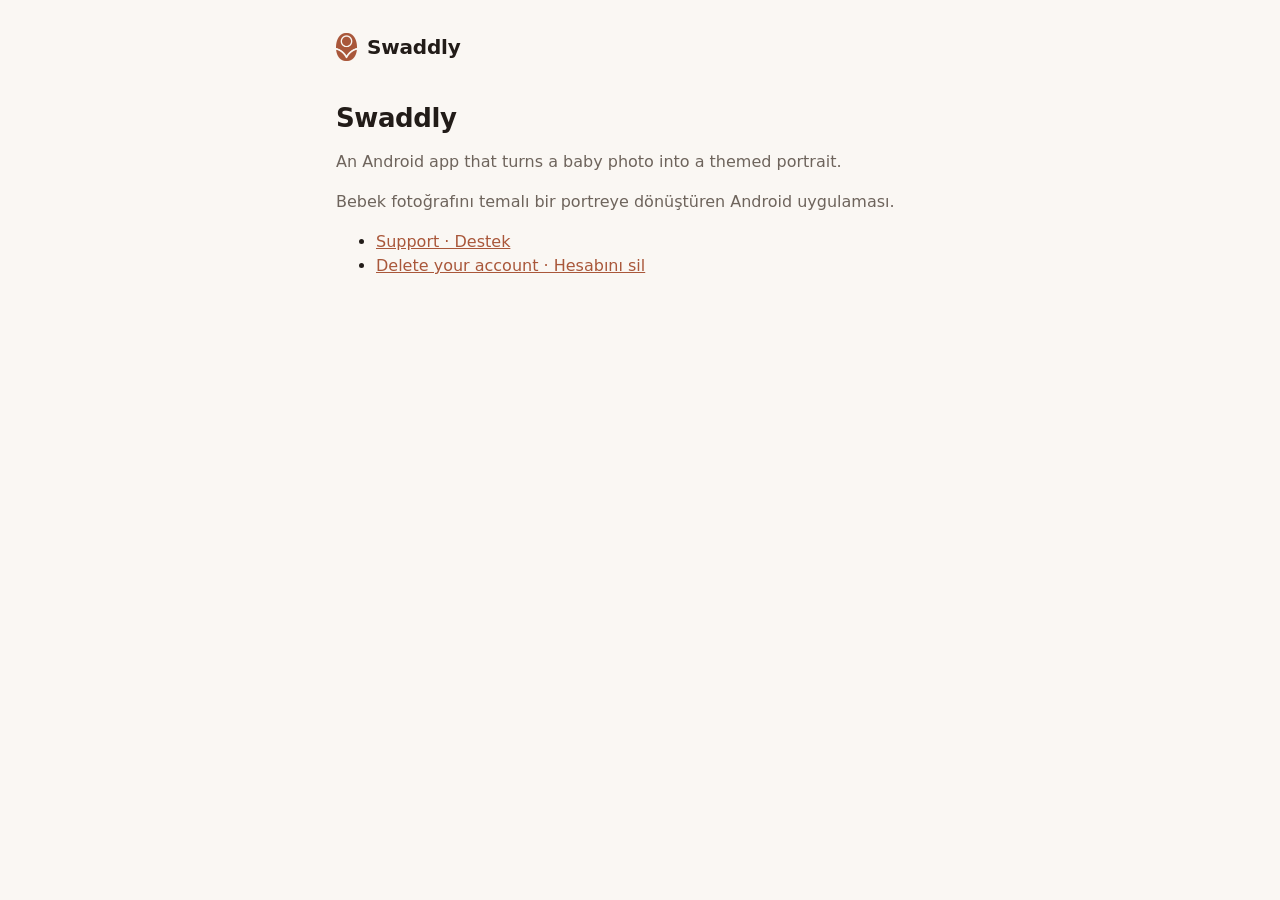
==== index.html @ e04efac0 "feat: destek ve hesap silme sayfaları Swaddly'nin herkese açık sayfaları (GitHub Pages): destek ve k" ====
<!doctype html>
<html lang="en">
<head>
  <meta charset="utf-8">
  <meta name="viewport" content="width=device-width, initial-scale=1">
  <title>Swaddly</title>
  <meta name="description" content="Swaddly turns a baby photo into a themed portrait.">
  <link rel="icon" href="favicon.png">
  <link rel="stylesheet" href="assets/style.css">
</head>
<body>
<main>
  <a class="brand" href="./"><span class="brand-mark" aria-hidden="true"></span>Swaddly</a>

  <h1>Swaddly</h1>
  <p class="muted">An Android app that turns a baby photo into a themed portrait.</p>
  <p class="muted" lang="tr">Bebek fotoğrafını temalı bir portreye dönüştüren Android uygulaması.</p>

  <ul>
    <li><a href="support/">Support · Destek</a></li>
    <li><a href="delete-account/">Delete your account · Hesabını sil</a></li>
  </ul>
</main>
</body>
</html>
---- assets/style.css ----
/* Swaddly renkleri (uygulama deposundaki DESIGN.md §2). Yazı tipi dışarıdan
   yüklenmez: ziyaretçinin bilgisi üçüncü tarafa gitmesin. */
:root {
  color-scheme: light dark;
  --background: #faf7f3;
  --surface: #f1ebe4;
  --border: #e4dbd2;
  --text: #221c18;
  --text-muted: #6e645c;
  --accent: #a9573a;
}

@media (prefers-color-scheme: dark) {
  :root {
    --background: #141110;
    --surface: #221c19;
    --border: #3a322c;
    --text: #f3ede7;
    --text-muted: #a89c92;
    --accent: #e3936f;
  }
}

* {
  box-sizing: border-box;
}

body {
  margin: 0;
  background: var(--background);
  color: var(--text);
  font: 16px/1.5 Inter, system-ui, -apple-system, "Segoe UI", Roboto, sans-serif;
}

main {
  max-width: 640px;
  margin: 0 auto;
  padding: 32px 16px 64px;
}

a {
  color: var(--accent);
}

.brand {
  display: flex;
  align-items: center;
  gap: 10px;
  font-weight: 600;
  font-size: 20px;
  letter-spacing: -0.2px;
  color: var(--text);
  text-decoration: none;
}

/* Beyaz PNG simge, vurgu rengiyle boyanır (uygulamadaki BrandMark gibi). */
.brand-mark {
  width: 21px;
  height: 28px;
  background: var(--accent);
  mask: url("logo-mark.png") center / contain no-repeat;
  -webkit-mask: url("logo-mark.png") center / contain no-repeat;
}

h1 {
  margin: 40px 0 8px;
  font-size: 26px;
  line-height: 32px;
  letter-spacing: -0.4px;
}

h2 {
  margin: 32px 0 8px;
  font-size: 20px;
  line-height: 26px;
  letter-spacing: -0.2px;
}

.muted {
  color: var(--text-muted);
}

.languages {
  font-size: 15px;
}

.card {
  margin: 16px 0;
  padding: 16px;
  border-radius: 12px;
  background: var(--surface);
}

.card p:first-child {
  margin-top: 0;
}

.card p:last-child {
  margin-bottom: 0;
}

.email {
  font-weight: 600;
  overflow-wrap: anywhere;
}

hr {
  margin: 48px 0 0;
  border: 0;
  border-top: 1px solid var(--border);
}

footer {
  margin-top: 48px;
  font-size: 13px;
  color: var(--text-muted);
}
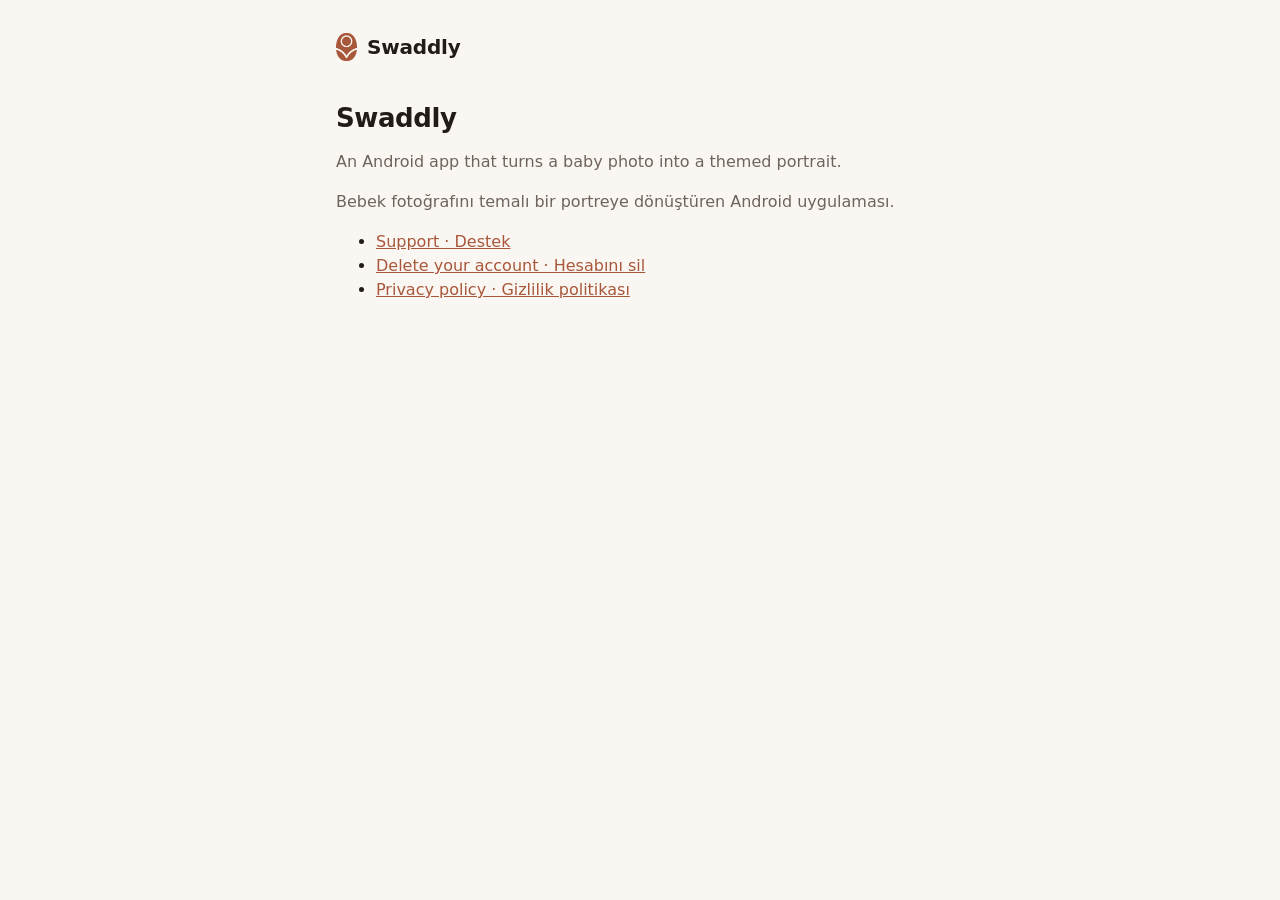
==== commit 96ad6106: "feat: gizlilik politikası (KVKK aydınlatma metni dahil) İngilizce ve Türkçe. Ana sayfa, destek ve he" ====
--- a/index.html
+++ b/index.html
@@ -19,6 +19,7 @@
   <ul>
     <li><a href="support/">Support · Destek</a></li>
     <li><a href="delete-account/">Delete your account · Hesabını sil</a></li>
+    <li><a href="privacy/">Privacy policy · Gizlilik politikası</a></li>
   </ul>
 </main>
 </body>
--- a/assets/style.css
+++ b/assets/style.css
@@ -76,6 +76,12 @@
   letter-spacing: -0.2px;
 }
 
+h3 {
+  margin: 24px 0 4px;
+  font-size: 16px;
+  line-height: 22px;
+}
+
 .muted {
   color: var(--text-muted);
 }
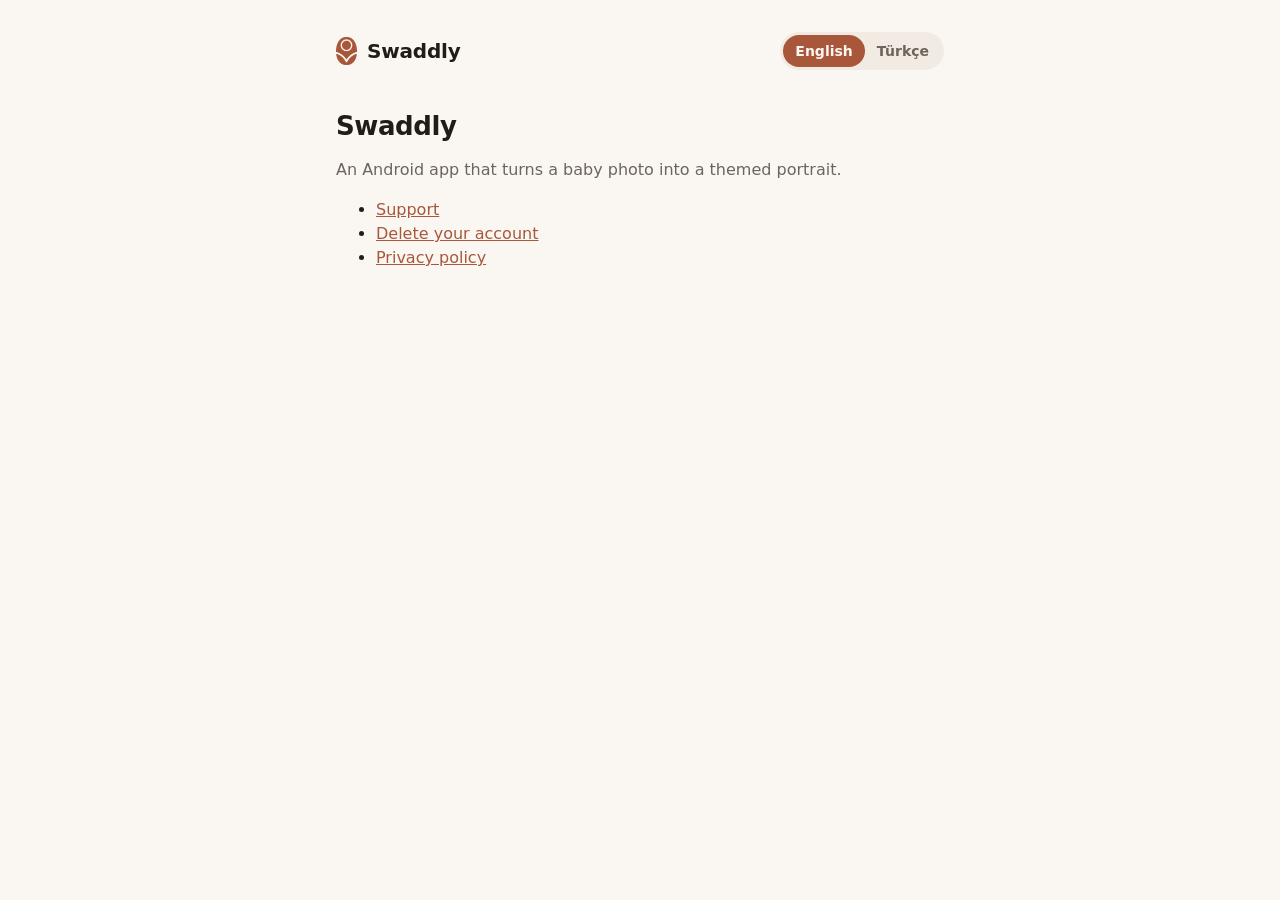
==== commit 206287fe: "feat: sayfalarda dil seçimi (English / Türkçe) Her sayfada iki dil birlikte durur; assets/lang.js ad" ====
--- a/index.html
+++ b/index.html
@@ -7,20 +7,39 @@
   <meta name="description" content="Swaddly turns a baby photo into a themed portrait.">
   <link rel="icon" href="favicon.png">
   <link rel="stylesheet" href="assets/style.css">
+  <script src="assets/lang.js"></script>
 </head>
 <body>
 <main>
-  <a class="brand" href="./"><span class="brand-mark" aria-hidden="true"></span>Swaddly</a>
+  <header class="top">
+    <a class="brand" href="./" data-keep-lang><span class="brand-mark" aria-hidden="true"></span>Swaddly</a>
+    <nav class="languages" aria-label="Language · Dil">
+      <a href="#en" hreflang="en" data-switch>English</a>
+      <a href="#tr" hreflang="tr" lang="tr" data-switch>Türkçe</a>
+    </nav>
+  </header>
 
-  <h1>Swaddly</h1>
-  <p class="muted">An Android app that turns a baby photo into a themed portrait.</p>
-  <p class="muted" lang="tr">Bebek fotoğrafını temalı bir portreye dönüştüren Android uygulaması.</p>
+  <section data-lang="en">
+    <h1>Swaddly</h1>
+    <p class="muted">An Android app that turns a baby photo into a themed portrait.</p>
+    <ul>
+      <li><a href="support/#en">Support</a></li>
+      <li><a href="delete-account/#en">Delete your account</a></li>
+      <li><a href="privacy/#en">Privacy policy</a></li>
+    </ul>
+  </section>
 
-  <ul>
-    <li><a href="support/">Support · Destek</a></li>
-    <li><a href="delete-account/">Delete your account · Hesabını sil</a></li>
-    <li><a href="privacy/">Privacy policy · Gizlilik politikası</a></li>
-  </ul>
+  <hr class="lang-divider">
+
+  <section lang="tr" data-lang="tr">
+    <h1>Swaddly</h1>
+    <p class="muted">Bebek fotoğrafını temalı bir portreye dönüştüren Android uygulaması.</p>
+    <ul>
+      <li><a href="support/#tr">Destek</a></li>
+      <li><a href="delete-account/#tr">Hesabını sil</a></li>
+      <li><a href="privacy/#tr">Gizlilik politikası</a></li>
+    </ul>
+  </section>
 </main>
 </body>
 </html>
--- a/assets/style.css
+++ b/assets/style.css
@@ -86,8 +86,45 @@
   color: var(--text-muted);
 }
 
+/* Üst satır: logo solda, dil seçimi sağda. */
+.top {
+  display: flex;
+  align-items: center;
+  justify-content: space-between;
+  gap: 16px;
+}
+
 .languages {
-  font-size: 15px;
+  display: flex;
+  flex-shrink: 0;
+  padding: 3px;
+  border-radius: 999px;
+  background: var(--surface);
+  font-size: 14px;
+  line-height: 20px;
+}
+
+.languages a {
+  padding: 6px 12px;
+  border-radius: 999px;
+  color: var(--text-muted);
+  font-weight: 600;
+  text-decoration: none;
+}
+
+html[data-lang="en"] .languages a[hreflang="en"],
+html[data-lang="tr"] .languages a[hreflang="tr"] {
+  background: var(--accent);
+  color: var(--background);
+}
+
+/* Seçilmeyen dil gizlenir (assets/lang.js). JavaScript yoksa iki dil de
+   görünür, alt bilgi İngilizce kalır. */
+html[data-lang="en"] [data-lang="tr"],
+html[data-lang="tr"] [data-lang="en"],
+html[data-lang] .lang-divider,
+html:not([data-lang]) footer[data-lang="tr"] {
+  display: none;
 }
 
 .card {
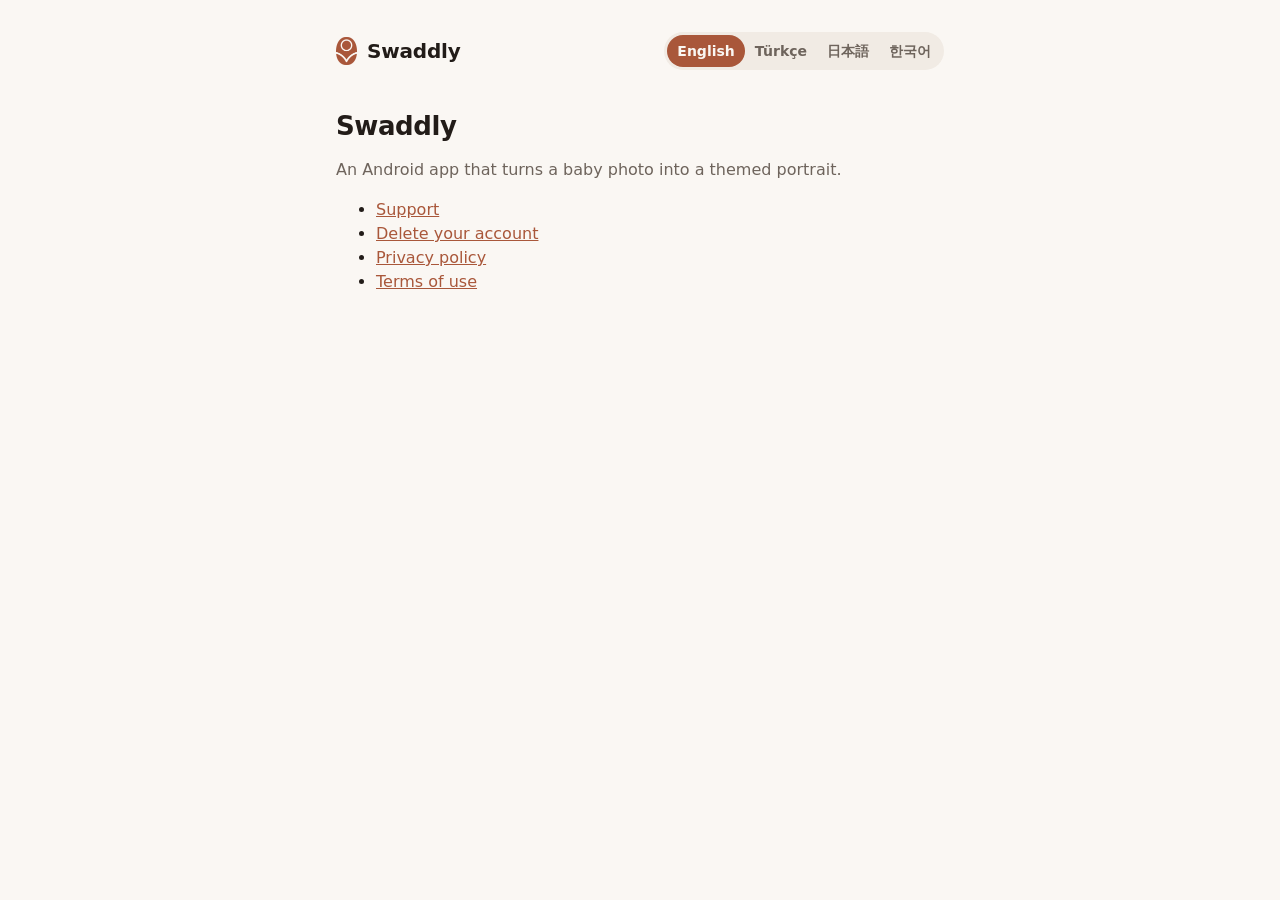
==== commit db8d8808: "docs: tek genel gizlilik politikası, kullanım koşulları, ja/ko sayfalar Gizlilik politikası ve kulla" ====
--- a/index.html
+++ b/index.html
@@ -13,9 +13,11 @@
 <main>
   <header class="top">
     <a class="brand" href="./" data-keep-lang><span class="brand-mark" aria-hidden="true"></span>Swaddly</a>
-    <nav class="languages" aria-label="Language · Dil">
+    <nav class="languages" aria-label="Language">
       <a href="#en" hreflang="en" data-switch>English</a>
       <a href="#tr" hreflang="tr" lang="tr" data-switch>Türkçe</a>
+      <a href="#ja" hreflang="ja" lang="ja" data-switch>日本語</a>
+      <a href="#ko" hreflang="ko" lang="ko" data-switch>한국어</a>
     </nav>
   </header>
 
@@ -26,6 +28,7 @@
       <li><a href="support/#en">Support</a></li>
       <li><a href="delete-account/#en">Delete your account</a></li>
       <li><a href="privacy/#en">Privacy policy</a></li>
+      <li><a href="terms/#en">Terms of use</a></li>
     </ul>
   </section>
 
@@ -38,6 +41,28 @@
       <li><a href="support/#tr">Destek</a></li>
       <li><a href="delete-account/#tr">Hesabını sil</a></li>
       <li><a href="privacy/#tr">Gizlilik politikası</a></li>
+      <li><a href="terms/#tr">Kullanım koşulları</a></li>
+    </ul>
+  </section>
+  <section lang="ja" data-lang="ja">
+    <h1>Swaddly</h1>
+    <p class="muted">赤ちゃんの写真をテーマ別のポートレートにするAndroidアプリ。</p>
+    <ul>
+      <li><a href="support/#ja">サポート</a></li>
+      <li><a href="delete-account/#ja">アカウントの削除</a></li>
+      <li><a href="privacy/#en">プライバシーポリシー</a></li>
+      <li><a href="terms/#en">利用規約</a></li>
+    </ul>
+  </section>
+
+  <section lang="ko" data-lang="ko">
+    <h1>Swaddly</h1>
+    <p class="muted">아기 사진을 테마별 포트레이트로 만들어 주는 Android 앱.</p>
+    <ul>
+      <li><a href="support/#ko">지원</a></li>
+      <li><a href="delete-account/#ko">계정 삭제</a></li>
+      <li><a href="privacy/#en">개인정보처리방침</a></li>
+      <li><a href="terms/#en">이용약관</a></li>
     </ul>
   </section>
 </main>
--- a/assets/style.css
+++ b/assets/style.css
@@ -89,9 +89,10 @@
 /* Üst satır: logo solda, dil seçimi sağda. */
 .top {
   display: flex;
+  flex-wrap: wrap;
   align-items: center;
   justify-content: space-between;
-  gap: 16px;
+  gap: 12px 16px;
 }
 
 .languages {
@@ -105,7 +106,7 @@
 }
 
 .languages a {
-  padding: 6px 12px;
+  padding: 6px 10px;
   border-radius: 999px;
   color: var(--text-muted);
   font-weight: 600;
@@ -113,18 +114,28 @@
 }
 
 html[data-lang="en"] .languages a[hreflang="en"],
-html[data-lang="tr"] .languages a[hreflang="tr"] {
+html[data-lang="tr"] .languages a[hreflang="tr"],
+html[data-lang="ja"] .languages a[hreflang="ja"],
+html[data-lang="ko"] .languages a[hreflang="ko"] {
   background: var(--accent);
   color: var(--background);
 }
 
-/* Seçilmeyen dil gizlenir (assets/lang.js). JavaScript yoksa iki dil de
+/* Seçilmeyen dil gizlenir (assets/lang.js). JavaScript yoksa bütün diller
    görünür, alt bilgi İngilizce kalır. */
-html[data-lang="en"] [data-lang="tr"],
-html[data-lang="tr"] [data-lang="en"],
+html[data-lang]:not([data-lang="en"]) body [data-lang="en"],
+html[data-lang]:not([data-lang="tr"]) body [data-lang="tr"],
+html[data-lang]:not([data-lang="ja"]) body [data-lang="ja"],
+html[data-lang]:not([data-lang="ko"]) body [data-lang="ko"],
 html[data-lang] .lang-divider,
-html:not([data-lang]) footer[data-lang="tr"] {
+html:not([data-lang]) footer[data-lang]:not([data-lang="en"]) {
   display: none;
+}
+
+/* Japonca ve Korece: satır kelime ortasından kırılmasın (Korece boşlukta,
+   Japonca tarayıcının kurallarıyla). */
+[lang="ko"] {
+  word-break: keep-all;
 }
 
 .card {
